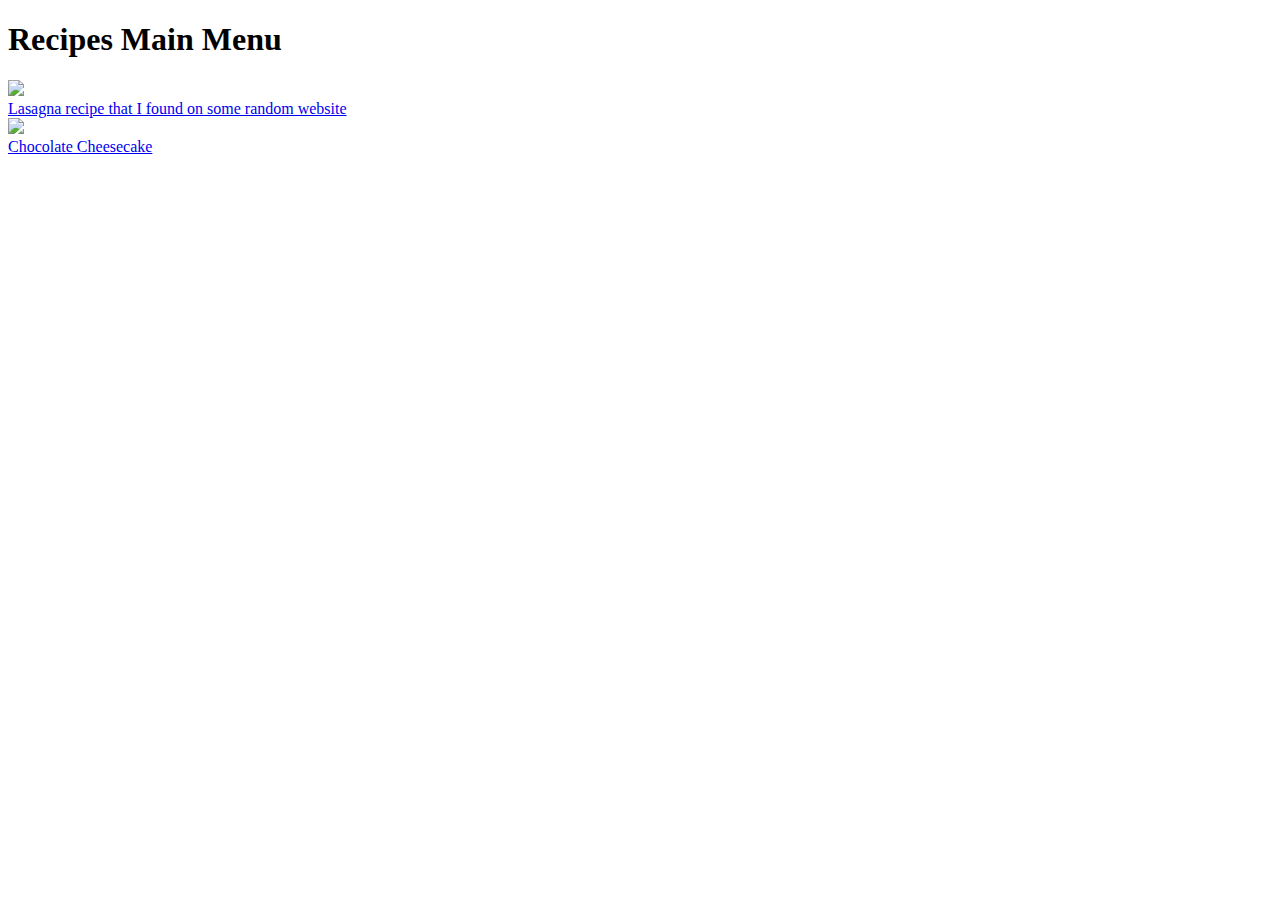
==== index.html @ 2fa252b5 "add index.html, recipes, images" ====
<!DOCTYPE html>
<html>
  <head>
    <meta charset="UTF-8">
  </head>

  <body>
  <h1> Recipes Main Menu</h1>
  <img src="./recipes/images/lasagna.png">
  <br>
  <a href="./recipes/lasagna.html"> Lasagna recipe that I found on some random website</a>
  <br>
    <img src="./recipes/images/chocolatecheesecake.jpg">
    <br>
    <a href="./recipes/chocolatecheesecake.html"> Chocolate Cheesecake</a>

  </body>
</html>
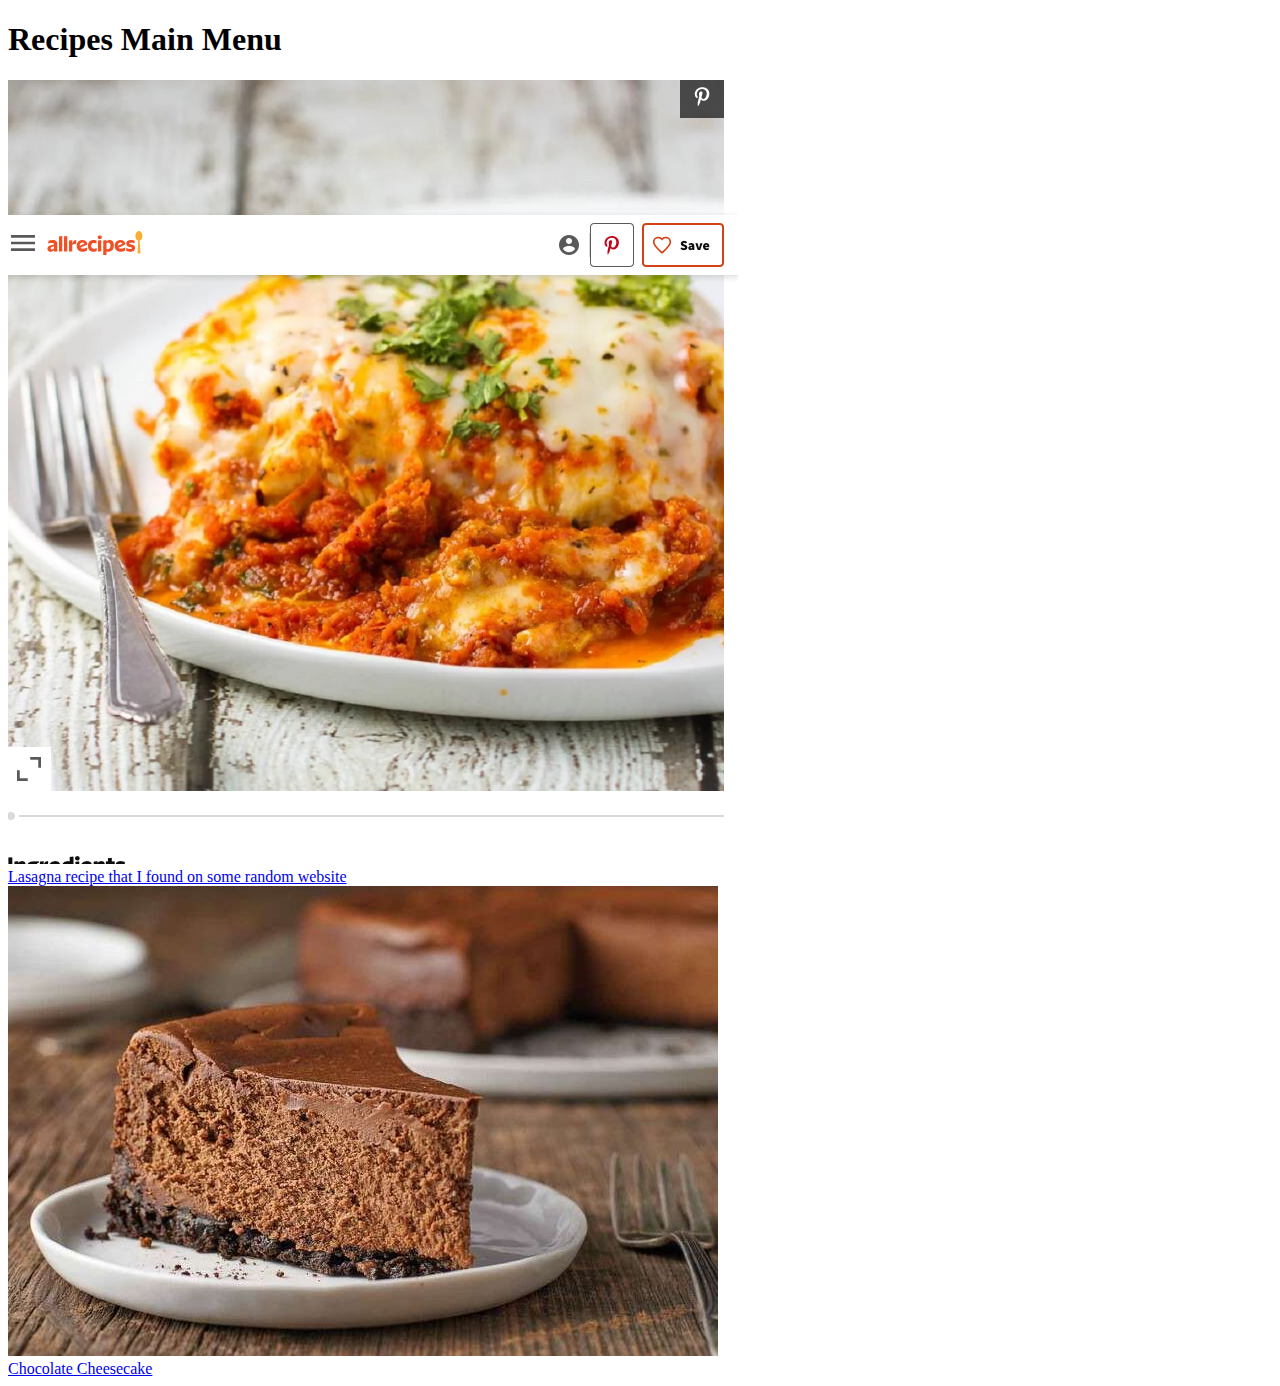
==== commit ee3d9704: "add index.html" ====
--- a/index.html
+++ b/index.html
@@ -6,11 +6,11 @@
 
   <body>
   <h1> Recipes Main Menu</h1>
-  <img src="./recipes/images/lasagna.png">
+  <img src="./images/lasagna.png" alt = "picture of some lasagna">
   <br>
   <a href="./recipes/lasagna.html"> Lasagna recipe that I found on some random website</a>
   <br>
-    <img src="./recipes/images/chocolatecheesecake.jpg">
+    <img src="./images/chocolatecheesecake.jpg" alt = "picture of cheesecake">
     <br>
     <a href="./recipes/chocolatecheesecake.html"> Chocolate Cheesecake</a>
 
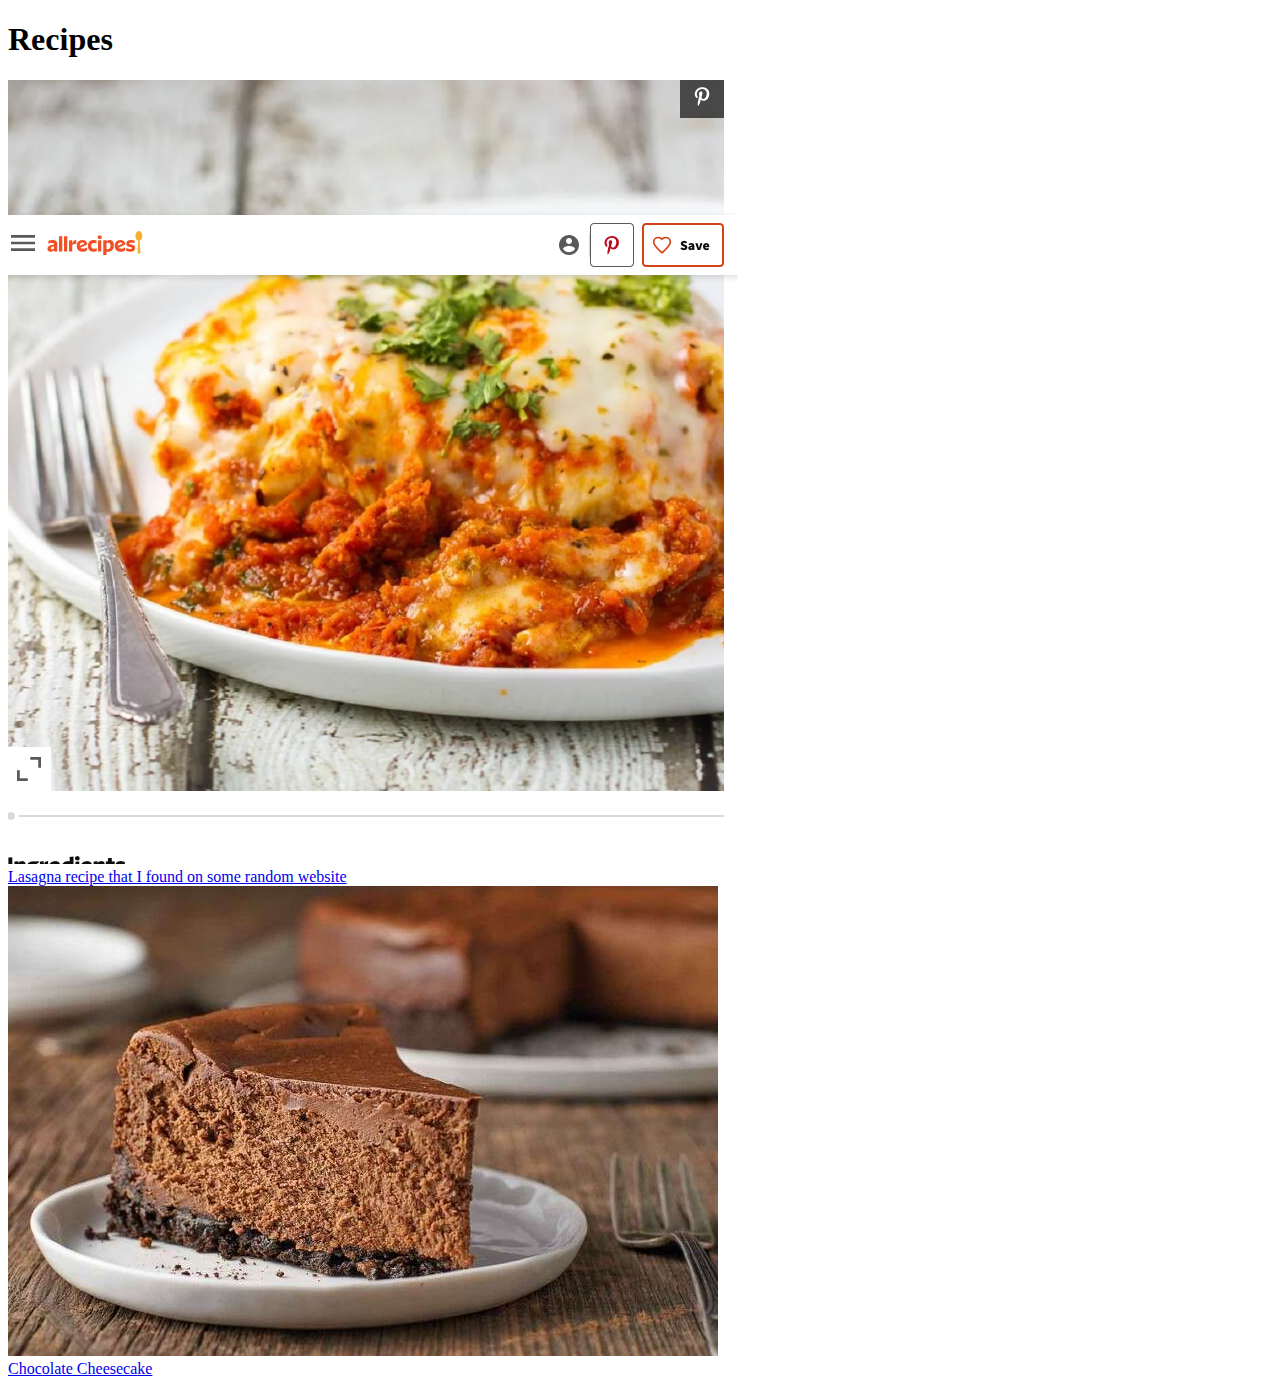
==== commit 4e3d6692: "modified index.html" ====
--- a/index.html
+++ b/index.html
@@ -5,7 +5,7 @@
   </head>
 
   <body>
-  <h1> Recipes Main Menu</h1>
+  <h1> Recipes</h1>
   <img src="./images/lasagna.png" alt = "picture of some lasagna">
   <br>
   <a href="./recipes/lasagna.html"> Lasagna recipe that I found on some random website</a>
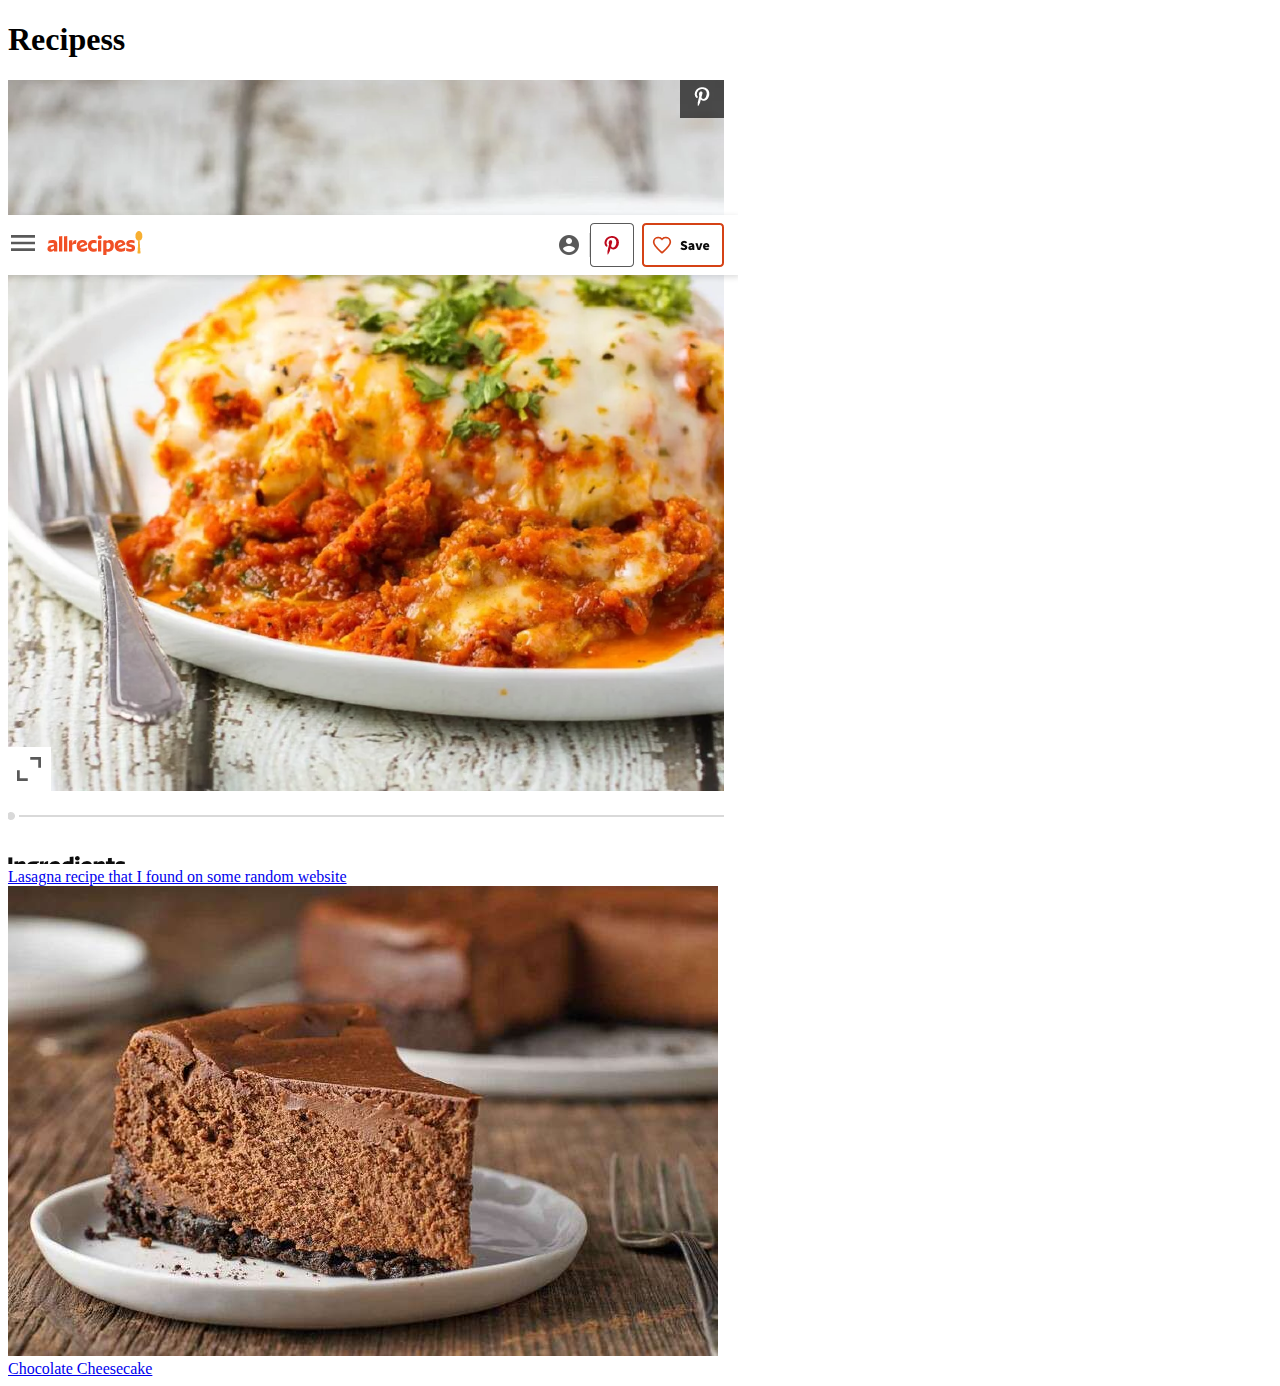
==== commit 9c4f88b0: "new index but just a test" ====
--- a/index.html
+++ b/index.html
@@ -5,7 +5,7 @@
   </head>
 
   <body>
-  <h1> Recipes</h1>
+  <h1> Recipess</h1>
   <img src="./images/lasagna.png" alt = "picture of some lasagna">
   <br>
   <a href="./recipes/lasagna.html"> Lasagna recipe that I found on some random website</a>
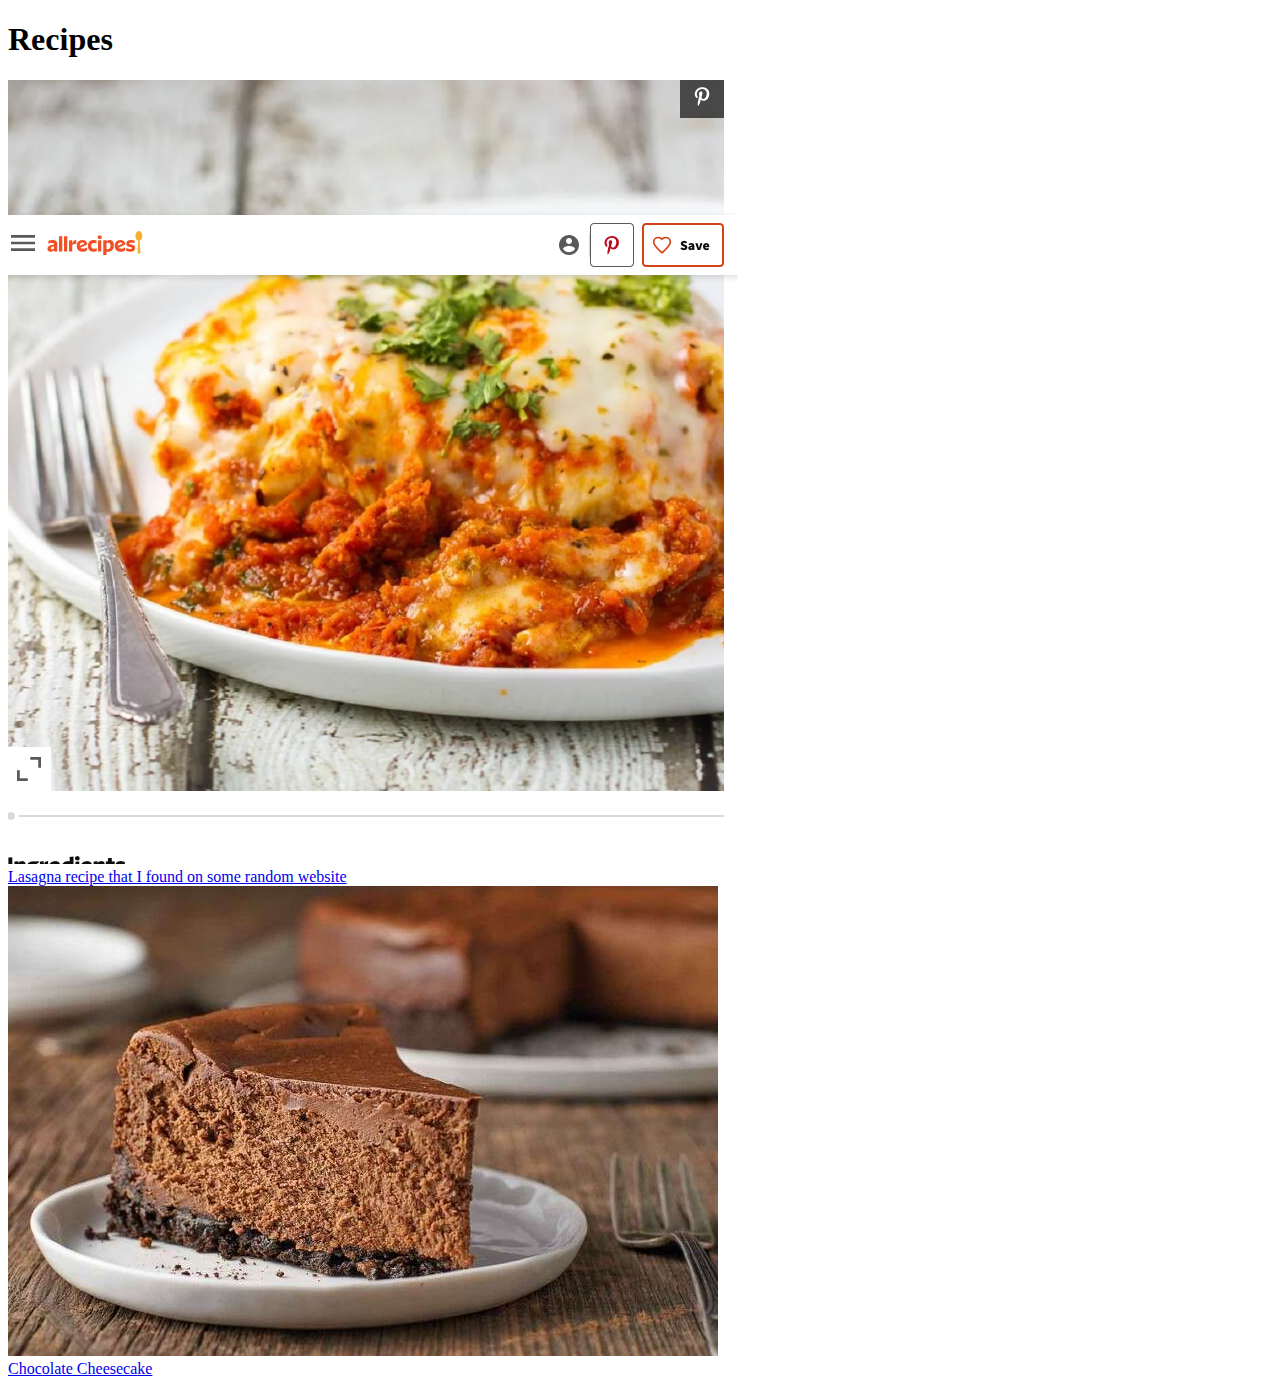
==== commit a2eed31b: "add new index and style" ====
--- a/index.html
+++ b/index.html
@@ -5,7 +5,7 @@
   </head>
 
   <body>
-  <h1> Recipess</h1>
+  <h1> Recipes</h1>
   <img src="./images/lasagna.png" alt = "picture of some lasagna">
   <br>
   <a href="./recipes/lasagna.html"> Lasagna recipe that I found on some random website</a>
